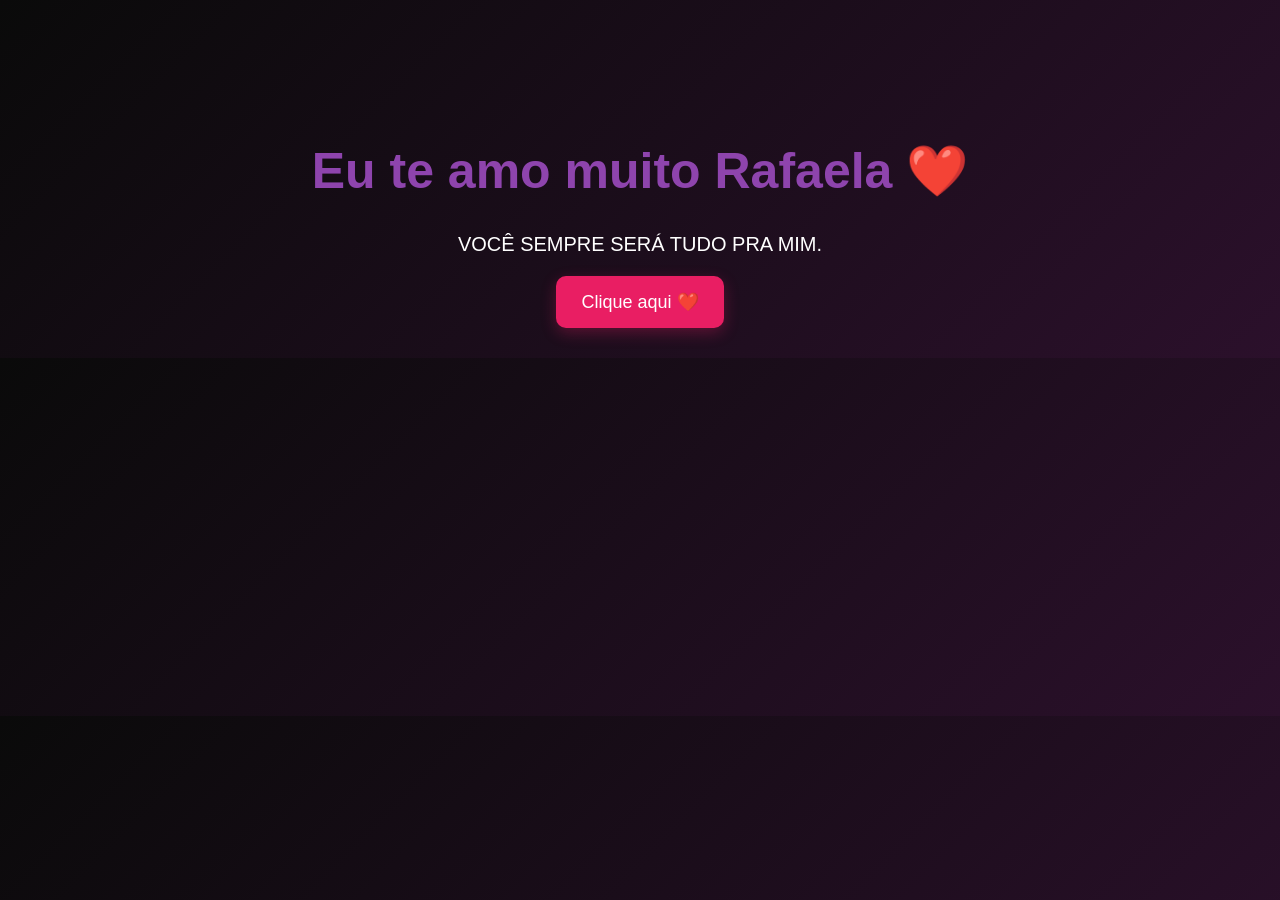
==== index.html @ fdd022f7 "Add files via upload" ====
<!DOCTYPE html>
<html lang="pt-BR">

<head>
    <meta charset="UTF-8">

    <title>Para Rafaela ❤️</title>

    <link rel="stylesheet" href="style.css">
</head>

<body>

    <h1>Eu te amo muito Rafaela ❤️</h1>

    <p>VOCÊ SEMPRE SERÁ TUDO PRA MIM.</p>

    <button id="botaoMensagem" onclick="mostrarMensagem()">
        Clique aqui ❤️
    </button>

    <p id="mensagem"></p>
    <audio id="musica" loop>
    <source src="musica.mp3" type="audio/mpeg">
</audio>

    <script src="script.js"></script>

</body>

</html>
---- style.css ----
body {
    background: linear-gradient(135deg, #0a0a0a, #2b102b);
    text-align: center;
    font-family: Arial, sans-serif;
    padding-top: 100px;
}

h1 {
    color: #8e44ad;
    font-size: 50px;
}

p {
    color: #ffffff;
    font-size: 20px;
}

button {
    background-color: #e91e63;
    color: white;
    border: none;
    padding: 15px 25px;
    font-size: 18px;
    border-radius: 10px;
    cursor: pointer;
    transition: 0.3s;
    box-shadow: 0 5px 15px rgba(233, 30, 99, 0.3);
}

button:active {
    transform: scale(0.95);
}

button:hover {
    transform: scale(1.1);
    box-shadow: 0 8px 20px rgba(233, 30, 99, 0.5);
}

#mensagem {
    margin-top: 30px;
    color: #e91e63;
    font-size: 24px;
    font-weight: bold;
    transition: opacity 0.5s;
}
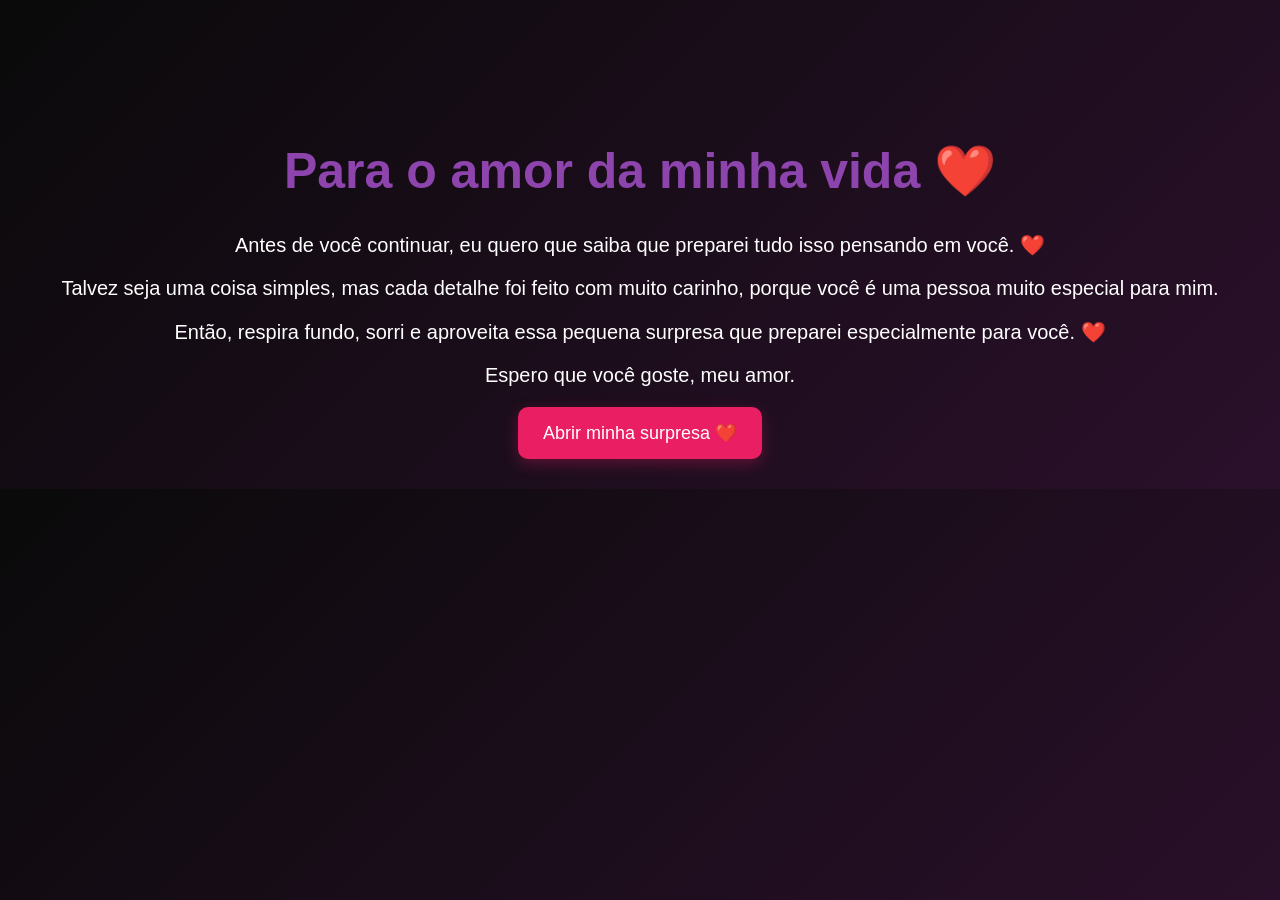
==== commit fd8881e9: "Update index.html" ====
--- a/index.html
+++ b/index.html
@@ -1,31 +1,36 @@
 <!DOCTYPE html>
 <html lang="pt-BR">
-
 <head>
     <meta charset="UTF-8">
-
     <title>Para Rafaela ❤️</title>
-
     <link rel="stylesheet" href="style.css">
 </head>
-
 <body>
-
-    <h1>Eu te amo muito Rafaela ❤️</h1>
-
-    <p>VOCÊ SEMPRE SERÁ TUDO PRA MIM.</p>
-
+    <h1>Para o amor da minha vida ❤️</h1>
+    <p>
+        Antes de você continuar, eu quero que saiba
+        que preparei tudo isso pensando em você. ❤️
+    </p>
+    <p>
+        Talvez seja uma coisa simples, mas cada detalhe
+        foi feito com muito carinho, porque você é uma
+        pessoa muito especial para mim.
+    </p>
+    <p>
+        Então, respira fundo, sorri e aproveita essa
+        pequena surpresa que preparei especialmente
+        para você. ❤️
+    </p>
+    <p>
+        Espero que você goste, meu amor.
+    </p>
     <button id="botaoMensagem" onclick="mostrarMensagem()">
-        Clique aqui ❤️
+        Abrir minha surpresa ❤️
     </button>
-
     <p id="mensagem"></p>
     <audio id="musica" loop>
-    <source src="musica.mp3" type="audio/mpeg">
-</audio>
-
+        <source src="musica.mp3" type="audio/mpeg">
+    </audio>
     <script src="script.js"></script>
-
 </body>
-
-</html>+</html>
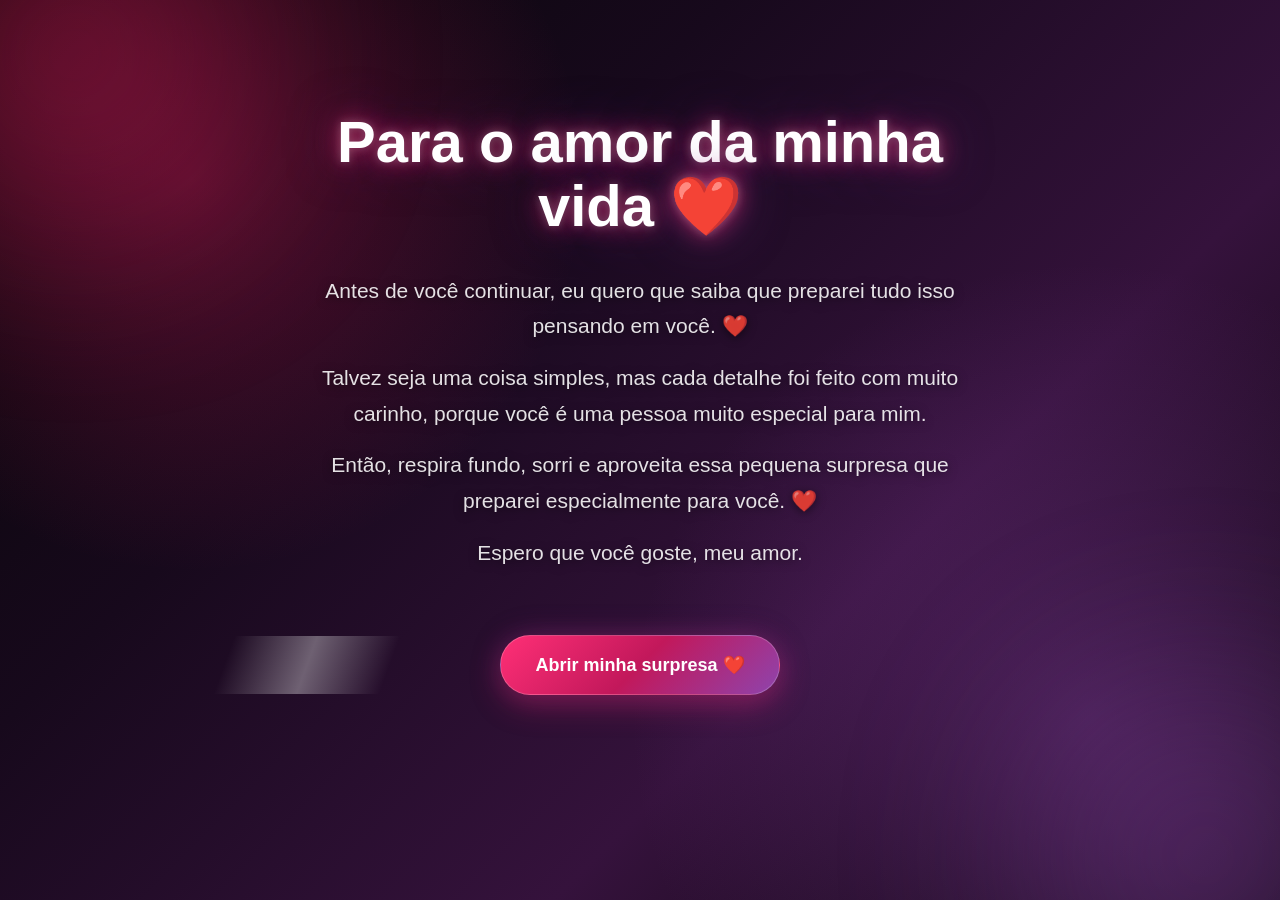
==== commit c4449ad7: "Update index.html" ====
--- a/index.html
+++ b/index.html
@@ -1,36 +1,55 @@
 <!DOCTYPE html>
 <html lang="pt-BR">
+
 <head>
     <meta charset="UTF-8">
+
     <title>Para Rafaela ❤️</title>
+
     <link rel="stylesheet" href="style.css">
 </head>
+
 <body>
-    <h1>Para o amor da minha vida ❤️</h1>
-    <p>
-        Antes de você continuar, eu quero que saiba
-        que preparei tudo isso pensando em você. ❤️
-    </p>
-    <p>
-        Talvez seja uma coisa simples, mas cada detalhe
-        foi feito com muito carinho, porque você é uma
-        pessoa muito especial para mim.
-    </p>
-    <p>
-        Então, respira fundo, sorri e aproveita essa
-        pequena surpresa que preparei especialmente
-        para você. ❤️
-    </p>
-    <p>
-        Espero que você goste, meu amor.
-    </p>
-    <button id="botaoMensagem" onclick="mostrarMensagem()">
-        Abrir minha surpresa ❤️
-    </button>
-    <p id="mensagem"></p>
+
+    <main class="conteudo">
+
+        <h1>Para o amor da minha vida ❤️</h1>
+
+        <p>
+            Antes de você continuar, eu quero que saiba
+            que preparei tudo isso pensando em você. ❤️
+        </p>
+
+        <p>
+            Talvez seja uma coisa simples, mas cada detalhe
+            foi feito com muito carinho, porque você é uma
+            pessoa muito especial para mim.
+        </p>
+
+        <p>
+            Então, respira fundo, sorri e aproveita essa
+            pequena surpresa que preparei especialmente
+            para você. ❤️
+        </p>
+
+        <p>
+            Espero que você goste, meu amor.
+        </p>
+
+        <button id="botaoMensagem" onclick="mostrarMensagem()">
+            Abrir minha surpresa ❤️
+        </button>
+
+        <p id="mensagem"></p>
+
+    </main>
+
     <audio id="musica" loop>
         <source src="musica.mp3" type="audio/mpeg">
     </audio>
+
     <script src="script.js"></script>
+
 </body>
+
 </html>
--- a/style.css
+++ b/style.css
@@ -1,45 +1,310 @@
+/* ================================
+   CONFIGURAÇÃO GERAL
+================================ */
+
+* {
+    box-sizing: border-box;
+}
+
+html,
 body {
-    background: linear-gradient(135deg, #0a0a0a, #2b102b);
+    margin: 0;
+    width: 100%;
+    min-height: 100%;
+}
+
+body {
+    min-height: 100vh;
+    padding: 30px 20px;
+
+    font-family: Arial, sans-serif;
     text-align: center;
-    font-family: Arial, sans-serif;
-    padding-top: 100px;
-}
+    color: white;
+
+    background:
+        radial-gradient(
+            circle at 15% 20%,
+            rgba(233, 30, 99, 0.30),
+            transparent 30%
+        ),
+        radial-gradient(
+            circle at 85% 80%,
+            rgba(142, 68, 173, 0.35),
+            transparent 35%
+        ),
+        linear-gradient(
+            135deg,
+            #050505,
+            #17091c,
+            #35123c,
+            #090509
+        );
+
+    overflow-x: hidden;
+}
+
+
+/* ================================
+   LUZES DO FUNDO
+================================ */
+
+body::before,
+body::after {
+    content: "";
+
+    position: fixed;
+
+    width: 350px;
+    height: 350px;
+
+    border-radius: 50%;
+
+    filter: blur(100px);
+
+    opacity: 0.35;
+
+    pointer-events: none;
+
+    z-index: 0;
+
+    animation: flutuar 8s ease-in-out infinite alternate;
+}
+
+body::before {
+    background: #e91e63;
+
+    top: -120px;
+    left: -100px;
+}
+
+body::after {
+    background: #8e44ad;
+
+    right: -100px;
+    bottom: -130px;
+
+    animation-delay: 2s;
+}
+
+
+/* ================================
+   CONTEÚDO
+================================ */
+
+h1,
+p,
+button,
+#mensagem {
+    position: relative;
+    z-index: 2;
+}
+
+
+/* ================================
+   TÍTULO
+================================ */
 
 h1 {
-    color: #8e44ad;
-    font-size: 50px;
-}
+    margin: 80px auto 35px;
+
+    max-width: 700px;
+
+    font-size: clamp(34px, 8vw, 58px);
+
+    line-height: 1.1;
+
+    color: white;
+
+    text-shadow:
+        0 0 10px rgba(255, 255, 255, 0.25),
+        0 0 25px rgba(233, 30, 99, 0.7),
+        0 0 50px rgba(142, 68, 173, 0.5);
+
+    animation: aparecer 1.2s ease;
+}
+
+
+/* ================================
+   TEXTOS
+================================ */
 
 p {
-    color: #ffffff;
-    font-size: 20px;
-}
+    max-width: 700px;
+
+    margin: 16px auto;
+
+    font-size: clamp(17px, 4vw, 21px);
+
+    line-height: 1.7;
+
+    color: rgba(255, 255, 255, 0.88);
+
+    text-shadow:
+        0 2px 10px rgba(0, 0, 0, 0.5);
+
+    animation: aparecer 1.8s ease;
+}
+
+
+/* ================================
+   BOTÃO
+================================ */
 
 button {
-    background-color: #e91e63;
+    display: block;
+
+    margin: 65px auto 0;
+
+    padding: 18px 34px;
+
+    border: 1px solid rgba(255, 255, 255, 0.2);
+
+    border-radius: 50px;
+
+    background:
+        linear-gradient(
+            135deg,
+            #ff2f76,
+            #c2185b,
+            #8e44ad
+        );
+
     color: white;
-    border: none;
-    padding: 15px 25px;
+
     font-size: 18px;
-    border-radius: 10px;
+
+    font-weight: bold;
+
     cursor: pointer;
-    transition: 0.3s;
-    box-shadow: 0 5px 15px rgba(233, 30, 99, 0.3);
+
+    box-shadow:
+        0 10px 30px rgba(233, 30, 99, 0.35),
+        0 0 30px rgba(142, 68, 173, 0.25);
+
+    transition:
+        transform 0.3s ease,
+        box-shadow 0.3s ease;
+}
+
+
+/* brilho */
+
+button::before {
+    content: "";
+
+    position: absolute;
+
+    top: 0;
+    left: -100%;
+
+    width: 60%;
+    height: 100%;
+
+    background:
+        linear-gradient(
+            90deg,
+            transparent,
+            rgba(255, 255, 255, 0.35),
+            transparent
+        );
+
+    transform: skewX(-20deg);
+
+    transition: left 0.6s ease;
+}
+
+button:hover::before {
+    left: 130%;
+}
+
+button:hover {
+    transform: translateY(-4px) scale(1.05);
+
+    box-shadow:
+        0 15px 40px rgba(233, 30, 99, 0.5),
+        0 0 45px rgba(142, 68, 173, 0.45);
 }
 
 button:active {
-    transform: scale(0.95);
-}
-
-button:hover {
-    transform: scale(1.1);
-    box-shadow: 0 8px 20px rgba(233, 30, 99, 0.5);
-}
+    transform: scale(0.96);
+}
+
+
+/* ================================
+   MENSAGEM
+================================ */
 
 #mensagem {
-    margin-top: 30px;
-    color: #e91e63;
-    font-size: 24px;
+    margin: 30px auto 0;
+
+    max-width: 700px;
+
+    color: #ff4f91;
+
+    font-size: clamp(21px, 5vw, 28px);
+
     font-weight: bold;
-    transition: opacity 0.5s;
-}+
+    line-height: 1.4;
+
+    text-shadow:
+        0 0 10px rgba(233, 30, 99, 0.8),
+        0 0 25px rgba(233, 30, 99, 0.5);
+
+    transition: opacity 0.5s ease;
+}
+
+
+/* ================================
+   ANIMAÇÕES
+================================ */
+
+@keyframes aparecer {
+
+    from {
+        opacity: 0;
+        transform: translateY(25px);
+    }
+
+    to {
+        opacity: 1;
+        transform: translateY(0);
+    }
+}
+
+@keyframes flutuar {
+
+    from {
+        transform: translate(0, 0) scale(1);
+    }
+
+    to {
+        transform: translate(40px, 30px) scale(1.15);
+    }
+}
+
+
+/* ================================
+   CELULAR
+================================ */
+
+@media (max-width: 600px) {
+
+    body {
+        padding: 20px 18px;
+    }
+
+    h1 {
+        margin-top: 40px;
+        margin-bottom: 28px;
+    }
+
+    p {
+        margin: 14px auto;
+        line-height: 1.6;
+    }
+
+    button {
+        margin-top: 50px;
+    }
+}
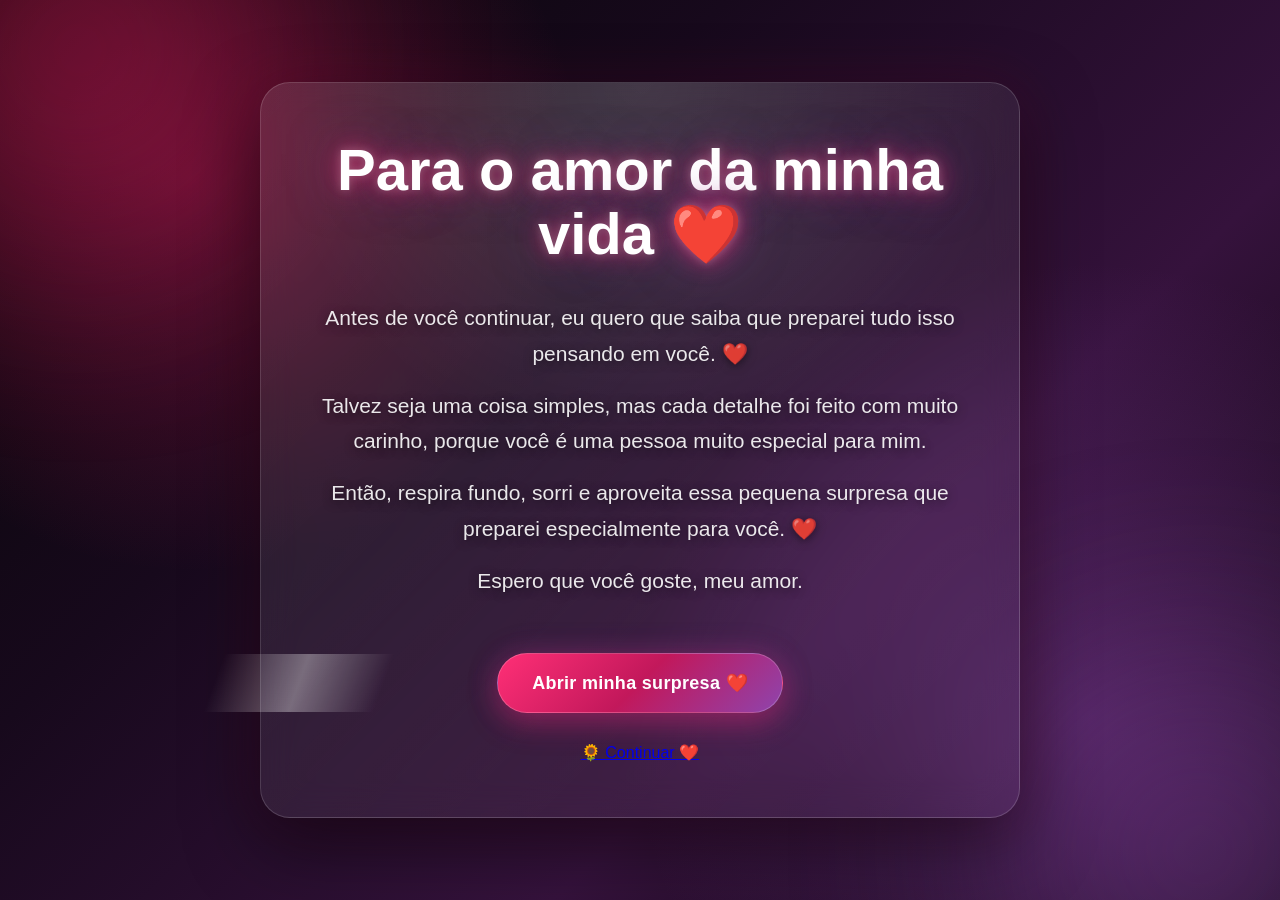
==== commit dd300184: "Update index.html" ====
--- a/index.html
+++ b/index.html
@@ -36,17 +36,42 @@
             Espero que você goste, meu amor.
         </p>
 
+
+        <!-- BOTÃO DA SURPRESA -->
+
         <button id="botaoMensagem" onclick="mostrarMensagem()">
             Abrir minha surpresa ❤️
         </button>
 
+
+        <!-- MENSAGEM -->
+
         <p id="mensagem"></p>
+
+
+        <!-- CONTINUAR PARA A PÁGINA 2 -->
+
+        <div class="proxima-pagina">
+
+            <a href="pagina2.html">
+                🌻 Continuar ❤️
+            </a>
+
+        </div>
 
     </main>
 
+
+    <!-- MÚSICA -->
+
     <audio id="musica" loop>
+
         <source src="musica.mp3" type="audio/mpeg">
+
     </audio>
+
+
+    <!-- JAVASCRIPT -->
 
     <script src="script.js"></script>
 
--- a/style.css
+++ b/style.css
@@ -15,21 +15,29 @@
 
 body {
     min-height: 100vh;
+
     padding: 30px 20px;
+
+    display: flex;
+    justify-content: center;
+    align-items: center;
 
     font-family: Arial, sans-serif;
     text-align: center;
+
     color: white;
+
+    overflow-x: hidden;
 
     background:
         radial-gradient(
             circle at 15% 20%,
-            rgba(233, 30, 99, 0.30),
+            rgba(233, 30, 99, 0.35),
             transparent 30%
         ),
         radial-gradient(
             circle at 85% 80%,
-            rgba(142, 68, 173, 0.35),
+            rgba(142, 68, 173, 0.40),
             transparent 35%
         ),
         linear-gradient(
@@ -40,7 +48,7 @@
             #090509
         );
 
-    overflow-x: hidden;
+    position: relative;
 }
 
 
@@ -54,18 +62,16 @@
 
     position: fixed;
 
-    width: 350px;
-    height: 350px;
+    width: 400px;
+    height: 400px;
 
     border-radius: 50%;
 
-    filter: blur(100px);
+    filter: blur(110px);
 
     opacity: 0.35;
 
     pointer-events: none;
-
-    z-index: 0;
 
     animation: flutuar 8s ease-in-out infinite alternate;
 }
@@ -73,30 +79,75 @@
 body::before {
     background: #e91e63;
 
-    top: -120px;
-    left: -100px;
+    top: -150px;
+    left: -120px;
 }
 
 body::after {
     background: #8e44ad;
 
-    right: -100px;
-    bottom: -130px;
+    right: -120px;
+    bottom: -150px;
 
     animation-delay: 2s;
 }
 
 
 /* ================================
-   CONTEÚDO
-================================ */
-
-h1,
-p,
-button,
-#mensagem {
-    position: relative;
+   CARD CENTRAL
+================================ */
+
+.conteudo {
+    position: relative;
+
     z-index: 2;
+
+    width: 100%;
+    max-width: 760px;
+
+    padding: 55px 45px;
+
+    border-radius: 30px;
+
+    background:
+        linear-gradient(
+            135deg,
+            rgba(255, 255, 255, 0.10),
+            rgba(255, 255, 255, 0.035)
+        );
+
+    border: 1px solid rgba(255, 255, 255, 0.16);
+
+    box-shadow:
+        0 25px 70px rgba(0, 0, 0, 0.55),
+        0 0 60px rgba(233, 30, 99, 0.12);
+
+    backdrop-filter: blur(18px);
+    -webkit-backdrop-filter: blur(18px);
+
+    animation: cardEntrada 1s ease;
+}
+
+
+/* brilho interno do card */
+
+.conteudo::before {
+    content: "";
+
+    position: absolute;
+
+    inset: 0;
+
+    border-radius: 30px;
+
+    background:
+        radial-gradient(
+            circle at 50% 0%,
+            rgba(255, 255, 255, 0.12),
+            transparent 45%
+        );
+
+    pointer-events: none;
 }
 
 
@@ -105,7 +156,9 @@
 ================================ */
 
 h1 {
-    margin: 80px auto 35px;
+    position: relative;
+
+    margin: 0 auto 35px;
 
     max-width: 700px;
 
@@ -119,8 +172,6 @@
         0 0 10px rgba(255, 255, 255, 0.25),
         0 0 25px rgba(233, 30, 99, 0.7),
         0 0 50px rgba(142, 68, 173, 0.5);
-
-    animation: aparecer 1.2s ease;
 }
 
 
@@ -129,20 +180,20 @@
 ================================ */
 
 p {
-    max-width: 700px;
+    position: relative;
+
+    max-width: 650px;
 
     margin: 16px auto;
 
+    color: rgba(255, 255, 255, 0.90);
+
     font-size: clamp(17px, 4vw, 21px);
 
     line-height: 1.7;
-
-    color: rgba(255, 255, 255, 0.88);
 
     text-shadow:
         0 2px 10px rgba(0, 0, 0, 0.5);
-
-    animation: aparecer 1.8s ease;
 }
 
 
@@ -151,13 +202,15 @@
 ================================ */
 
 button {
+    position: relative;
+
     display: block;
 
-    margin: 65px auto 0;
+    margin: 55px auto 0;
 
     padding: 18px 34px;
 
-    border: 1px solid rgba(255, 255, 255, 0.2);
+    border: 1px solid rgba(255, 255, 255, 0.20);
 
     border-radius: 50px;
 
@@ -175,10 +228,12 @@
 
     font-weight: bold;
 
+    letter-spacing: 0.3px;
+
     cursor: pointer;
 
     box-shadow:
-        0 10px 30px rgba(233, 30, 99, 0.35),
+        0 10px 30px rgba(233, 30, 99, 0.40),
         0 0 30px rgba(142, 68, 173, 0.25);
 
     transition:
@@ -187,7 +242,7 @@
 }
 
 
-/* brilho */
+/* brilho passando pelo botão */
 
 button::before {
     content: "";
@@ -221,7 +276,7 @@
     transform: translateY(-4px) scale(1.05);
 
     box-shadow:
-        0 15px 40px rgba(233, 30, 99, 0.5),
+        0 15px 40px rgba(233, 30, 99, 0.55),
         0 0 45px rgba(142, 68, 173, 0.45);
 }
 
@@ -235,9 +290,11 @@
 ================================ */
 
 #mensagem {
+    position: relative;
+
     margin: 30px auto 0;
 
-    max-width: 700px;
+    max-width: 650px;
 
     color: #ff4f91;
 
@@ -259,18 +316,19 @@
    ANIMAÇÕES
 ================================ */
 
-@keyframes aparecer {
+@keyframes cardEntrada {
 
     from {
         opacity: 0;
-        transform: translateY(25px);
+        transform: translateY(30px) scale(0.97);
     }
 
     to {
         opacity: 1;
-        transform: translateY(0);
-    }
-}
+        transform: translateY(0) scale(1);
+    }
+}
+
 
 @keyframes flutuar {
 
@@ -291,20 +349,30 @@
 @media (max-width: 600px) {
 
     body {
-        padding: 20px 18px;
+        padding: 20px 14px;
+    }
+
+    .conteudo {
+        padding: 40px 22px;
+
+        border-radius: 24px;
     }
 
     h1 {
-        margin-top: 40px;
         margin-bottom: 28px;
+
+        font-size: clamp(32px, 10vw, 45px);
     }
 
     p {
-        margin: 14px auto;
-        line-height: 1.6;
+        font-size: 17px;
+
+        line-height: 1.65;
     }
 
     button {
-        margin-top: 50px;
-    }
-}
+        width: 90%;
+
+        margin-top: 45px;
+    }
+}
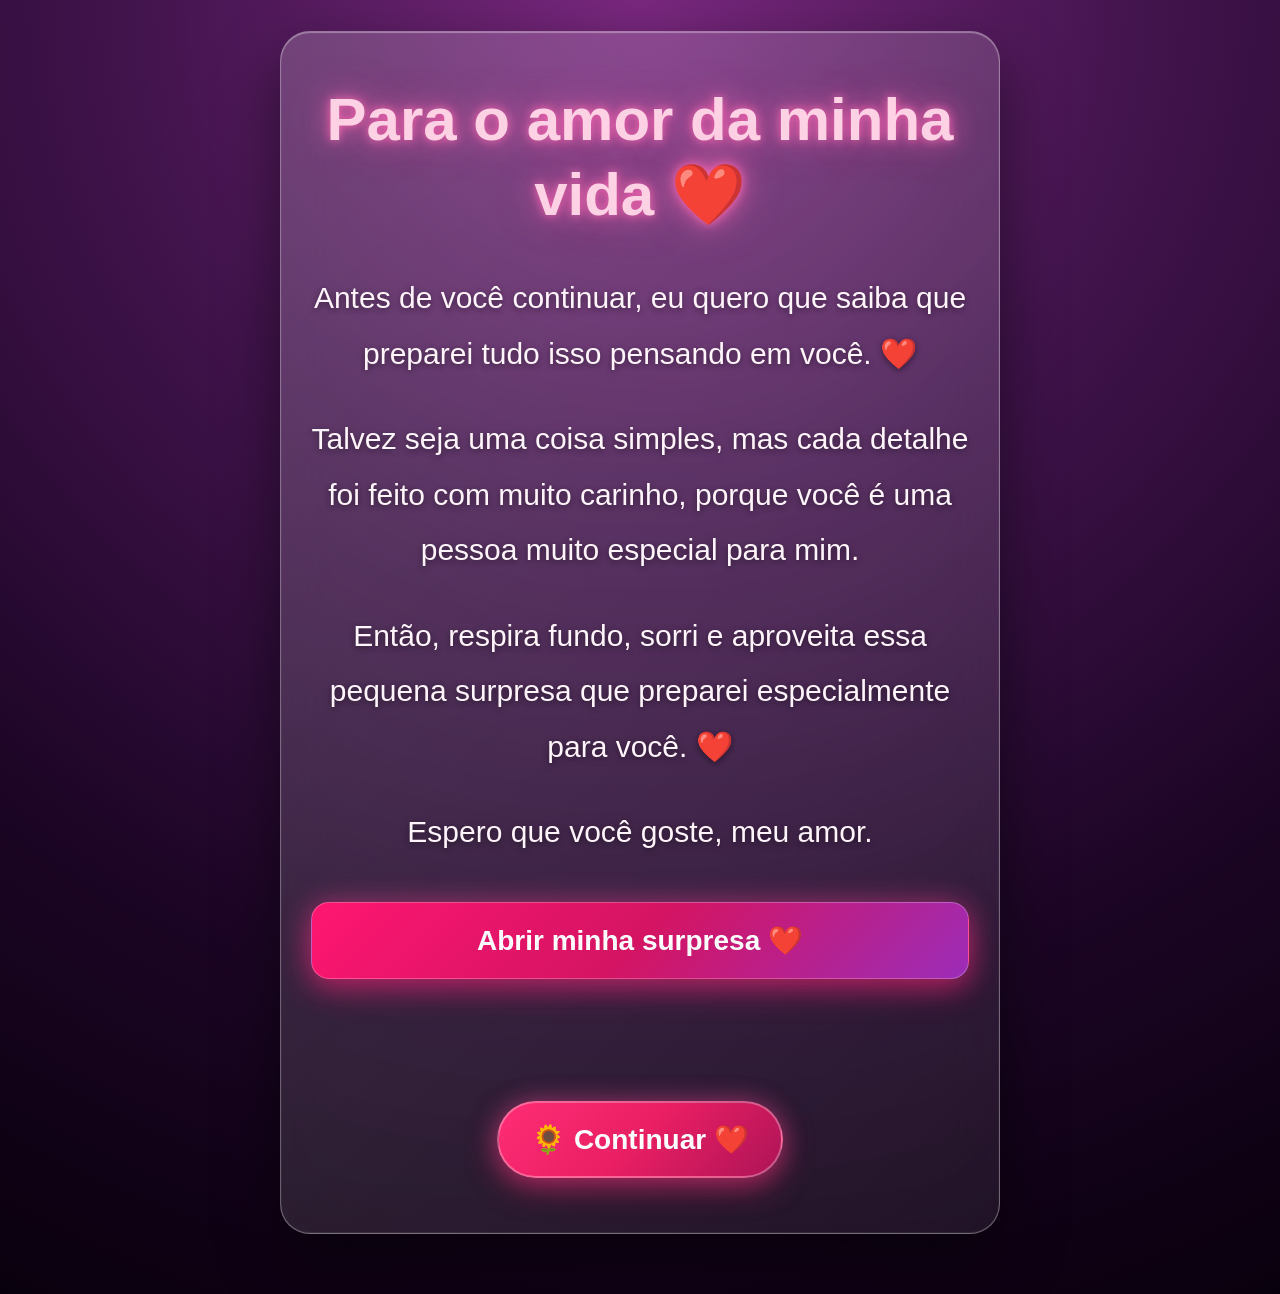
==== commit 89a15a8f: "Update index.html" ====
--- a/index.html
+++ b/index.html
@@ -3,6 +3,8 @@
 
 <head>
     <meta charset="UTF-8">
+
+    <meta name="viewport" content="width=device-width, initial-scale=1.0">
 
     <title>Para Rafaela ❤️</title>
 
--- a/style.css
+++ b/style.css
@@ -1,378 +1,381 @@
-/* ================================
-   CONFIGURAÇÃO GERAL
-================================ */
+/* ========================================= */
+/* PROJETO #001 - PARA RAFAELA ❤️ */
+/* PÁGINA 1 */
+/* ========================================= */
+
+
+/* ========================================= */
+/* RESET */
+/* ========================================= */
 
 * {
+    margin: 0;
+    padding: 0;
     box-sizing: border-box;
 }
 
-html,
-body {
-    margin: 0;
-    width: 100%;
-    min-height: 100%;
-}
+
+/* ========================================= */
+/* CORPO */
+/* ========================================= */
 
 body {
     min-height: 100vh;
 
-    padding: 30px 20px;
-
-    display: flex;
-    justify-content: center;
-    align-items: center;
-
     font-family: Arial, sans-serif;
-    text-align: center;
-
-    color: white;
-
-    overflow-x: hidden;
+
+    color: #ffffff;
 
     background:
         radial-gradient(
-            circle at 15% 20%,
-            rgba(233, 30, 99, 0.35),
-            transparent 30%
-        ),
-        radial-gradient(
-            circle at 85% 80%,
-            rgba(142, 68, 173, 0.40),
-            transparent 35%
-        ),
-        linear-gradient(
-            135deg,
-            #050505,
-            #17091c,
-            #35123c,
-            #090509
+            circle at 50% 0%,
+            #7a287f 0%,
+            #42144d 35%,
+            #1c0525 70%,
+            #09000d 100%
         );
 
-    position: relative;
-}
-
-
-/* ================================
-   LUZES DO FUNDO
-================================ */
-
-body::before,
-body::after {
-    content: "";
-
-    position: fixed;
-
-    width: 400px;
-    height: 400px;
-
-    border-radius: 50%;
-
-    filter: blur(110px);
-
-    opacity: 0.35;
-
-    pointer-events: none;
-
-    animation: flutuar 8s ease-in-out infinite alternate;
-}
-
-body::before {
-    background: #e91e63;
-
-    top: -150px;
-    left: -120px;
-}
-
-body::after {
-    background: #8e44ad;
-
-    right: -120px;
-    bottom: -150px;
-
-    animation-delay: 2s;
-}
-
-
-/* ================================
-   CARD CENTRAL
-================================ */
+    overflow-x: hidden;
+
+    padding: 1px 0 30px;
+}
+
+
+/* ========================================= */
+/* PAINEL PRINCIPAL - EFEITO DE VIDRO 🪟 */
+/* ========================================= */
 
 .conteudo {
-    position: relative;
-
-    z-index: 2;
-
-    width: 100%;
-    max-width: 760px;
-
-    padding: 55px 45px;
-
-    border-radius: 30px;
+    width: calc(100% - 24px);
+
+    max-width: 720px;
+
+    margin: 30px auto;
+
+    padding: 50px 30px 55px;
+
+    text-align: center;
+
+    /* VIDRO */
 
     background:
         linear-gradient(
             135deg,
-            rgba(255, 255, 255, 0.10),
-            rgba(255, 255, 255, 0.035)
+            rgba(255, 255, 255, 0.18),
+            rgba(255, 255, 255, 0.07)
         );
 
-    border: 1px solid rgba(255, 255, 255, 0.16);
-
-    box-shadow:
-        0 25px 70px rgba(0, 0, 0, 0.55),
-        0 0 60px rgba(233, 30, 99, 0.12);
-
-    backdrop-filter: blur(18px);
-    -webkit-backdrop-filter: blur(18px);
-
-    animation: cardEntrada 1s ease;
-}
-
-
-/* brilho interno do card */
-
-.conteudo::before {
-    content: "";
-
-    position: absolute;
-
-    inset: 0;
+    backdrop-filter: blur(25px);
+
+    -webkit-backdrop-filter: blur(25px);
+
+    /* BORDA DO VIDRO */
+
+    border: 1px solid rgba(255, 255, 255, 0.32);
 
     border-radius: 30px;
 
-    background:
-        radial-gradient(
-            circle at 50% 0%,
-            rgba(255, 255, 255, 0.12),
-            transparent 45%
-        );
-
-    pointer-events: none;
-}
-
-
-/* ================================
-   TÍTULO
-================================ */
-
-h1 {
-    position: relative;
-
-    margin: 0 auto 35px;
-
-    max-width: 700px;
-
-    font-size: clamp(34px, 8vw, 58px);
-
-    line-height: 1.1;
-
-    color: white;
+    /* SOMBRA E BRILHO */
+
+    box-shadow:
+        0 25px 60px rgba(0, 0, 0, 0.50),
+        inset 0 1px 1px rgba(255, 255, 255, 0.35),
+        inset 0 -1px 1px rgba(255, 255, 255, 0.08);
+}
+
+
+/* ========================================= */
+/* TÍTULO ❤️ */
+/* ========================================= */
+
+.conteudo h1 {
+    margin-bottom: 38px;
+
+    color: #ffd1e5;
+
+    font-size: 46px;
+
+    line-height: 1.25;
 
     text-shadow:
-        0 0 10px rgba(255, 255, 255, 0.25),
-        0 0 25px rgba(233, 30, 99, 0.7),
-        0 0 50px rgba(142, 68, 173, 0.5);
-}
-
-
-/* ================================
-   TEXTOS
-================================ */
-
-p {
-    position: relative;
-
-    max-width: 650px;
-
-    margin: 16px auto;
-
-    color: rgba(255, 255, 255, 0.90);
-
-    font-size: clamp(17px, 4vw, 21px);
-
-    line-height: 1.7;
+        0 0 10px rgba(255, 105, 180, 0.9),
+        0 0 25px rgba(255, 105, 180, 0.65),
+        0 0 45px rgba(255, 105, 180, 0.35);
+}
+
+
+/* ========================================= */
+/* TEXTOS 📝 */
+/* ========================================= */
+
+.conteudo p {
+    margin-bottom: 30px;
+
+    color: #fff5fa;
+
+    font-size: 25px;
+
+    line-height: 1.85;
 
     text-shadow:
-        0 2px 10px rgba(0, 0, 0, 0.5);
-}
-
-
-/* ================================
-   BOTÃO
-================================ */
-
-button {
-    position: relative;
-
+        0 2px 6px rgba(0, 0, 0, 0.45);
+}
+
+
+/* ========================================= */
+/* BOTÃO - ABRIR SURPRESA ❤️ */
+/* ========================================= */
+
+#botaoMensagem {
     display: block;
 
-    margin: 55px auto 0;
-
-    padding: 18px 34px;
-
-    border: 1px solid rgba(255, 255, 255, 0.20);
-
-    border-radius: 50px;
+    width: 100%;
+
+    margin: 42px auto 30px;
+
+    padding: 21px 25px;
+
+    border: 1px solid rgba(255, 255, 255, 0.25);
+
+    border-radius: 18px;
 
     background:
         linear-gradient(
             135deg,
-            #ff2f76,
-            #c2185b,
-            #8e44ad
+            #ff1671,
+            #d41463,
+            #9c2db8
         );
 
-    color: white;
-
-    font-size: 18px;
+    color: #ffffff;
+
+    font-size: 23px;
 
     font-weight: bold;
 
-    letter-spacing: 0.3px;
-
     cursor: pointer;
 
     box-shadow:
-        0 10px 30px rgba(233, 30, 99, 0.40),
-        0 0 30px rgba(142, 68, 173, 0.25);
+        0 10px 30px rgba(255, 20, 110, 0.50),
+        0 0 30px rgba(255, 105, 180, 0.30);
 
     transition:
-        transform 0.3s ease,
-        box-shadow 0.3s ease;
-}
-
-
-/* brilho passando pelo botão */
-
-button::before {
-    content: "";
-
-    position: absolute;
-
-    top: 0;
-    left: -100%;
-
-    width: 60%;
-    height: 100%;
+        transform 0.2s ease,
+        box-shadow 0.2s ease;
+}
+
+
+#botaoMensagem:active {
+    transform: scale(0.96);
+
+    box-shadow:
+        0 5px 16px rgba(255, 20, 110, 0.40);
+}
+
+
+/* ========================================= */
+/* MENSAGEM DO JAVASCRIPT 💌 */
+/* ========================================= */
+
+#mensagem {
+    min-height: 40px;
+
+    margin-top: 22px;
+
+    color: #ffb6d9;
+
+    font-size: 22px;
+
+    font-weight: bold;
+
+    line-height: 1.7;
+
+    text-shadow:
+        0 0 12px rgba(255, 105, 180, 0.75);
+}
+
+
+/* ========================================= */
+/* BOTÃO PARA PÁGINA 2 🌻 */
+/* ========================================= */
+
+.proxima-pagina {
+    margin-top: 52px;
+
+    text-align: center;
+}
+
+
+.proxima-pagina a {
+    display: inline-block;
+
+    min-width: 260px;
+
+    padding: 20px 32px;
+
+    border-radius: 50px;
 
     background:
         linear-gradient(
-            90deg,
-            transparent,
-            rgba(255, 255, 255, 0.35),
-            transparent
+            135deg,
+            #ff2d75,
+            #e91e63,
+            #ad1457
         );
 
-    transform: skewX(-20deg);
-
-    transition: left 0.6s ease;
-}
-
-button:hover::before {
-    left: 130%;
-}
-
-button:hover {
-    transform: translateY(-4px) scale(1.05);
-
-    box-shadow:
-        0 15px 40px rgba(233, 30, 99, 0.55),
-        0 0 45px rgba(142, 68, 173, 0.45);
-}
-
-button:active {
-    transform: scale(0.96);
-}
-
-
-/* ================================
-   MENSAGEM
-================================ */
+    border:
+        2px solid rgba(255, 255, 255, 0.30);
+
+    color: #ffffff;
+
+    text-decoration: none;
+
+    font-size: 23px;
+
+    font-weight: bold;
+
+    box-shadow:
+        0 10px 30px rgba(233, 30, 99, 0.50),
+        0 0 25px rgba(255, 105, 180, 0.35);
+
+    transition:
+        transform 0.2s ease,
+        box-shadow 0.2s ease;
+}
+
+
+.proxima-pagina a:active {
+    transform: scale(0.94);
+
+    box-shadow:
+        0 5px 16px rgba(233, 30, 99, 0.40);
+}
+
+
+/* ========================================= */
+/* ÁUDIO 🎵 */
+/* ========================================= */
+
+audio {
+    display: none;
+}
+
+
+/* ========================================= */
+/* CELULAR 📱 */
+/* ========================================= */
+
+@media (max-width: 600px) {
+
+    .conteudo {
+        width: calc(100% - 18px);
+
+        margin: 18px auto;
+
+        padding: 42px 21px 48px;
+
+        border-radius: 28px;
+
+        /* VIDRO NO CELULAR */
+
+        background:
+            linear-gradient(
+                135deg,
+                rgba(255, 255, 255, 0.19),
+                rgba(255, 255, 255, 0.08)
+            );
+
+        backdrop-filter: blur(25px);
+
+        -webkit-backdrop-filter: blur(25px);
+
+        border: 1px solid rgba(255, 255, 255, 0.32);
+
+        box-shadow:
+            0 20px 50px rgba(0, 0, 0, 0.50),
+            inset 0 1px 1px rgba(255, 255, 255, 0.35);
+    }
+
+
+    /* TÍTULO */
+
+    .conteudo h1 {
+        font-size: 40px;
+
+        line-height: 1.3;
+
+        margin-bottom: 32px;
+    }
+
+
+    /* TEXTOS */
+
+    .conteudo p {
+        font-size: 23px;
+
+        line-height: 1.8;
+
+        margin-bottom: 27px;
+    }
+
+
+    /* BOTÃO PRINCIPAL */
+
+    #botaoMensagem {
+        font-size: 21px;
+
+        padding: 20px 15px;
+
+        border-radius: 16px;
+
+        margin-top: 38px;
+    }
+
+
+    /* MENSAGEM */
+
+    #mensagem {
+        font-size: 20px;
+
+        line-height: 1.7;
+    }
+
+
+    /* CONTINUAR */
+
+    .proxima-pagina {
+        margin-top: 45px;
+    }
+
+
+    .proxima-pagina a {
+        min-width: 245px;
+
+        padding: 19px 28px;
+
+        font-size: 21px;
+    }
+}
+/* ========================================= */
+/* TESTE DE TAMANHO - PÁGINA 1 🔥 */
+/* ========================================= */
+
+.conteudo h1 {
+    font-size: 60px !important;
+}
+
+.conteudo p {
+    font-size: 30px !important;
+}
+
+#botaoMensagem {
+    font-size: 28px !important;
+}
 
 #mensagem {
-    position: relative;
-
-    margin: 30px auto 0;
-
-    max-width: 650px;
-
-    color: #ff4f91;
-
-    font-size: clamp(21px, 5vw, 28px);
-
-    font-weight: bold;
-
-    line-height: 1.4;
-
-    text-shadow:
-        0 0 10px rgba(233, 30, 99, 0.8),
-        0 0 25px rgba(233, 30, 99, 0.5);
-
-    transition: opacity 0.5s ease;
-}
-
-
-/* ================================
-   ANIMAÇÕES
-================================ */
-
-@keyframes cardEntrada {
-
-    from {
-        opacity: 0;
-        transform: translateY(30px) scale(0.97);
-    }
-
-    to {
-        opacity: 1;
-        transform: translateY(0) scale(1);
-    }
-}
-
-
-@keyframes flutuar {
-
-    from {
-        transform: translate(0, 0) scale(1);
-    }
-
-    to {
-        transform: translate(40px, 30px) scale(1.15);
-    }
-}
-
-
-/* ================================
-   CELULAR
-================================ */
-
-@media (max-width: 600px) {
-
-    body {
-        padding: 20px 14px;
-    }
-
-    .conteudo {
-        padding: 40px 22px;
-
-        border-radius: 24px;
-    }
-
-    h1 {
-        margin-bottom: 28px;
-
-        font-size: clamp(32px, 10vw, 45px);
-    }
-
-    p {
-        font-size: 17px;
-
-        line-height: 1.65;
-    }
-
-    button {
-        width: 90%;
-
-        margin-top: 45px;
-    }
-}
+    font-size: 28px !important;
+}
+
+.proxima-pagina a {
+    font-size: 28px !important;
+}
